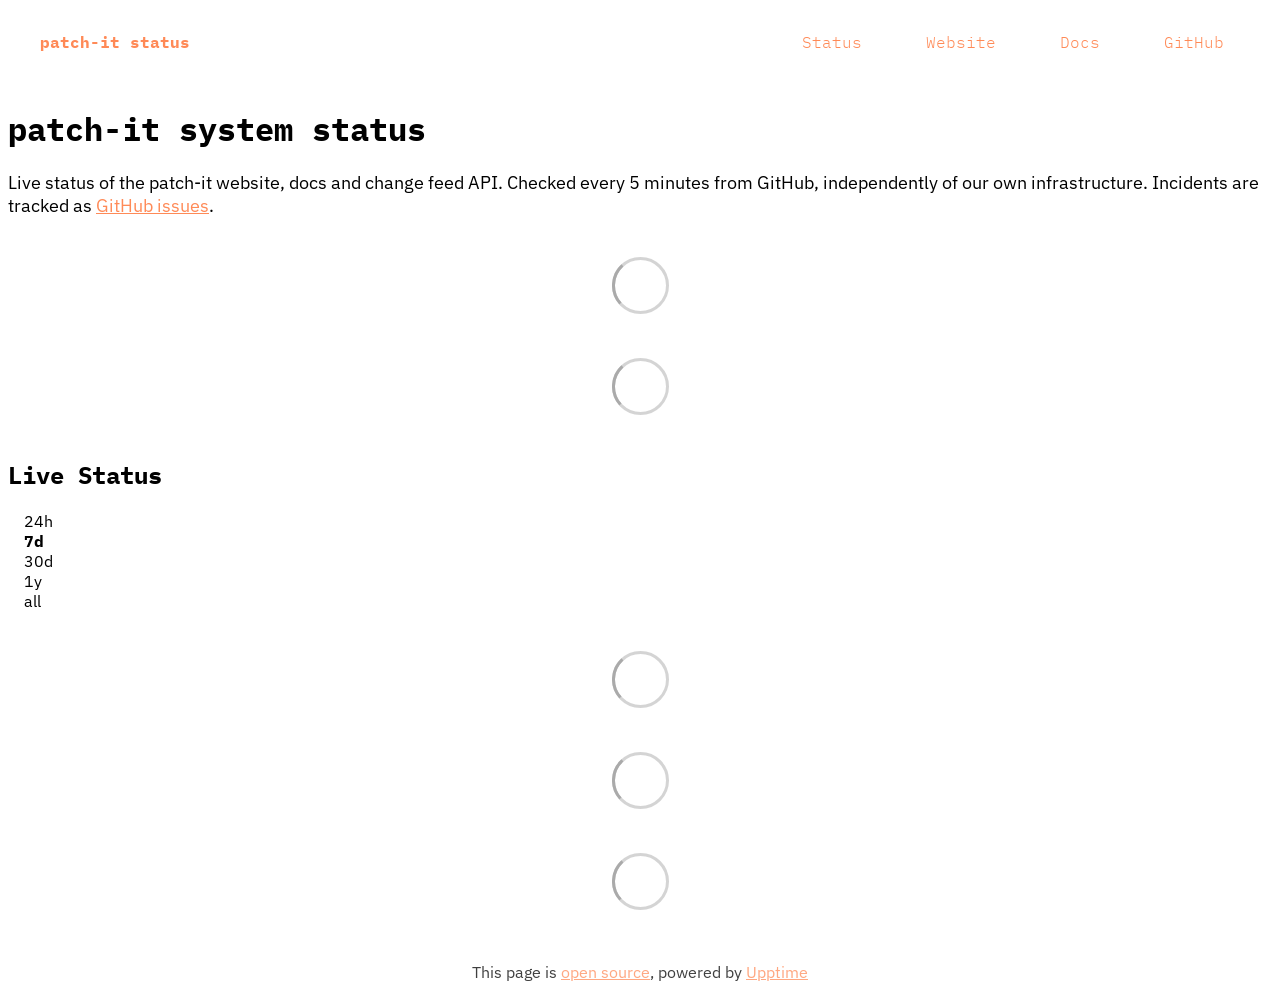
==== index.html @ e81a8a36 "deploy: 163b3bfc0ad0d9d0234fc63a9e284833df09946a" ====
<!DOCTYPE html> <html lang=en> <head> <meta charset=utf-8> <meta content="width=device-width,initial-scale=1" name=viewport> <meta content=#333333 name=theme-color> <base href=/ > <link href=manifest.json rel=manifest crossorigin=use-credentials> <script>__SAPPER__={baseUrl:"",preloaded:[void 0,{}]};if('serviceWorker' in navigator)navigator.serviceWorker.register('/service-worker.js');(function(){try{eval("async function x(){}");var main="/client/client.f2226333.js"}catch(e){main="/client/legacy/client.76f00b68.js"};var s=document.createElement("script");try{new Function("if(0)import('')")();s.src=main;s.type="module";s.crossOrigin="use-credentials";}catch(e){s.src="/client/shimport@2.0.5.js";s.setAttribute("data-main",main);}document.head.appendChild(s);}());</script> <link href=client/client-31a52aa5.css rel=stylesheet><link href=client/createOctokit-a85f76c7.css rel=stylesheet><link href=client/index-b0b6455a.css rel=stylesheet> <title>patch-it status</title><link href=https://fonts.googleapis.com rel=preconnect><link href="https://fonts.googleapis.com/css2?family=IBM+Plex+Mono:wght@500;700&family=IBM+Plex+Sans:wght@400;600&display=swap" rel=stylesheet><link href=https://status.patch-it.dev/themes/dark.css rel=stylesheet><link href=https://status.patch-it.dev/global.css rel=stylesheet><link href=https://raw.githubusercontent.com/patch-it-dev/patch-it-uptime/master/assets/patch-it-logo.svg rel=icon type=image/svg><link href=https://raw.githubusercontent.com/patch-it-dev/patch-it-uptime/master/assets/patch-it-logo.svg rel=icon type=image/png><style>body{font-family:'IBM Plex Sans',system-ui,sans-serif}h1,h2,h3,nav a{font-family:'IBM Plex Mono',ui-monospace,monospace}a{color:#ff8a57}</style> <link href=/client/client.f2226333.js rel=modulepreload as=script crossorigin=use-credentials><link href=/client/client-31a52aa5.css rel=preload as=style><link href=/client/index.d3b7b131.js rel=modulepreload as=script crossorigin=use-credentials><link href=/client/createOctokit.0cf32bf6.js rel=modulepreload as=script crossorigin=use-credentials><link href=/client/inject_styles.803b7e80.js rel=modulepreload as=script crossorigin=use-credentials><link href=/client/createOctokit-a85f76c7.css rel=preload as=style><link href=/client/index-b0b6455a.css rel=preload as=style></head> <body> <div id=sapper> <nav class=svelte-a08hsz><div class="svelte-a08hsz container"><div><a href=https://status.patch-it.dev class="svelte-a08hsz logo"><img alt="" class=svelte-a08hsz src=https://raw.githubusercontent.com/patch-it-dev/patch-it-uptime/master/assets/patch-it-logo.svg> <div>patch-it status</div></a></div> <ul class=svelte-a08hsz><li><a href=/ class=svelte-a08hsz target=_self aria-current=page>Status</a> <li><a href=https://patch-it.dev class=svelte-a08hsz target=_self>Website</a> <li><a href=https://docs.patch-it.dev class=svelte-a08hsz target=_self>Docs</a> <li><a href=https://github.com/patch-it-dev class=svelte-a08hsz target=_self>GitHub</a> </li> </ul></div> </nav> <main class=container> <header class=svelte-ngkazm><h1><strong>patch-it</strong> system status</h1> <p class="svelte-ngkazm lead">Live status of the patch-it website, docs and change feed API. Checked every 5 minutes from GitHub, independently of our own infrastructure. Incidents are tracked as <a href=https://github.com/patch-it-dev/patch-it-uptime/issues>GitHub issues</a>.</header> <section class=svelte-8lnl4f><div class="svelte-68jxue loading"><svg class=svelte-68jxue height=38 stroke=#aaa width=38 xmlns=http://www.w3.org/2000/svg><g fill=none fill-rule=evenodd><g stroke-width=2 transform="translate(1 1)"><circle cx=18 cy=18 r=18 stroke-opacity=.5></circle><path d="M36 18c0-9.94-8.06-18-18-18"><animateTransform attributeName=transform dur=1s from="0 18 18" repeatCount=indefinite to="360 18 18" type=rotate></animateTransform></path></g></g></svg></div> </section> <section class=svelte-8lnl4f><div class="svelte-68jxue loading"><svg class=svelte-68jxue height=38 stroke=#aaa width=38 xmlns=http://www.w3.org/2000/svg><g fill=none fill-rule=evenodd><g stroke-width=2 transform="translate(1 1)"><circle cx=18 cy=18 r=18 stroke-opacity=.5></circle><path d="M36 18c0-9.94-8.06-18-18-18"><animateTransform attributeName=transform dur=1s from="0 18 18" repeatCount=indefinite to="360 18 18" type=rotate></animateTransform></path></g></g></svg></div> </section> <div class="svelte-fqsq6s f changed"><h2>Live Status</h2> <form class="svelte-fqsq6s f r"><div><input class=svelte-fqsq6s id=data_day name=d type=radio value=day><label class=svelte-fqsq6s for=data_day>24h</label></div> <div><input class=svelte-fqsq6s id=data_week name=d type=radio value=week checked><label class=svelte-fqsq6s for=data_week>7d</label></div> <div><input class=svelte-fqsq6s id=data_month name=d type=radio value=month><label class=svelte-fqsq6s for=data_month>30d</label></div> <div><input class=svelte-fqsq6s id=data_year name=d type=radio value=year><label class=svelte-fqsq6s for=data_year>1y</label></div> <div><input class=svelte-fqsq6s id=data_all name=d type=radio value=all><label class=svelte-fqsq6s for=data_all>all</label></div></form></div> <section class="svelte-fqsq6s live-status"><div class="svelte-68jxue loading"><svg class=svelte-68jxue height=38 stroke=#aaa width=38 xmlns=http://www.w3.org/2000/svg><g fill=none fill-rule=evenodd><g stroke-width=2 transform="translate(1 1)"><circle cx=18 cy=18 r=18 stroke-opacity=.5></circle><path d="M36 18c0-9.94-8.06-18-18-18"><animateTransform attributeName=transform dur=1s from="0 18 18" repeatCount=indefinite to="360 18 18" type=rotate></animateTransform></path></g></g></svg></div> </section> <section><div class="svelte-68jxue loading"><svg class=svelte-68jxue height=38 stroke=#aaa width=38 xmlns=http://www.w3.org/2000/svg><g fill=none fill-rule=evenodd><g stroke-width=2 transform="translate(1 1)"><circle cx=18 cy=18 r=18 stroke-opacity=.5></circle><path d="M36 18c0-9.94-8.06-18-18-18"><animateTransform attributeName=transform dur=1s from="0 18 18" repeatCount=indefinite to="360 18 18" type=rotate></animateTransform></path></g></g></svg></div> </section> <section><div class="svelte-68jxue loading"><svg class=svelte-68jxue height=38 stroke=#aaa width=38 xmlns=http://www.w3.org/2000/svg><g fill=none fill-rule=evenodd><g stroke-width=2 transform="translate(1 1)"><circle cx=18 cy=18 r=18 stroke-opacity=.5></circle><path d="M36 18c0-9.94-8.06-18-18-18"><animateTransform attributeName=transform dur=1s from="0 18 18" repeatCount=indefinite to="360 18 18" type=rotate></animateTransform></path></g></g></svg></div></section></main> <footer class=svelte-jbr799><p>This page is <a href=https://github.com/patch-it-dev/patch-it-uptime>open source</a>, powered by <a href=https://upptime.js.org>Upptime</a></p> </footer></div> <script> try {
        if (typeof window !== "undefined" && window.navigator && navigator.serviceWorker) {
          navigator.serviceWorker.getRegistrations().then(function (registrations) {
            for (let registration of registrations) {
              registration.unregister();
            }
          });
        }
        if (typeof window !== "undefined" && "caches" in window) {
          caches.keys().then(function (keyList) {
            return Promise.all(
              keyList.map(function (key) {
                return caches.delete(key);
              })
            );
          });
        }
      } catch (error) {} </script>
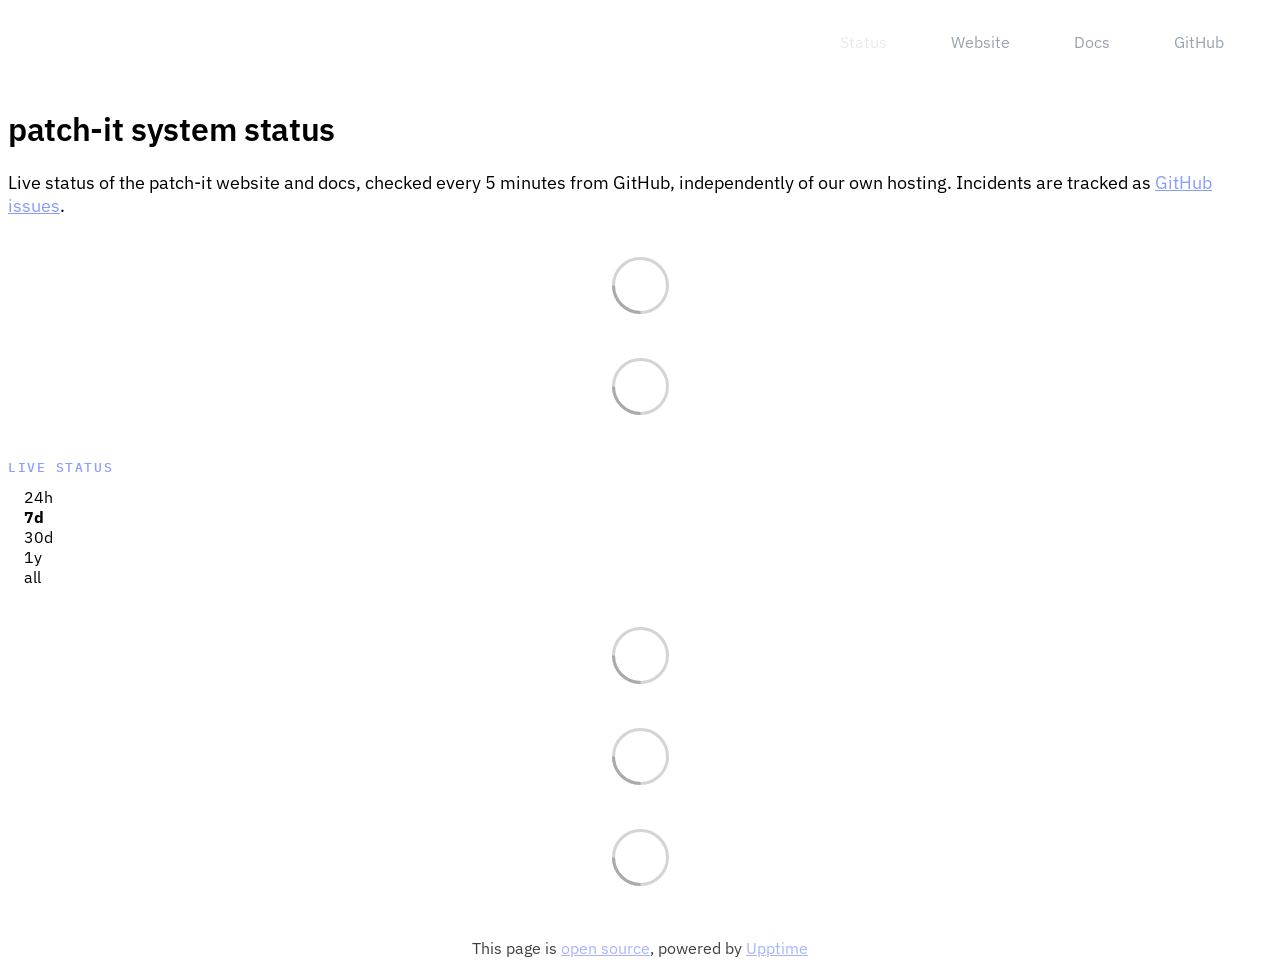
==== commit 359fba88: "deploy: a0e93befae952b4db36827f0dc6cc4a56cb7096a" ====
--- a/index.html
+++ b/index.html
@@ -1,4 +1,4 @@
-<!DOCTYPE html> <html lang=en> <head> <meta charset=utf-8> <meta content="width=device-width,initial-scale=1" name=viewport> <meta content=#333333 name=theme-color> <base href=/ > <link href=manifest.json rel=manifest crossorigin=use-credentials> <script>__SAPPER__={baseUrl:"",preloaded:[void 0,{}]};if('serviceWorker' in navigator)navigator.serviceWorker.register('/service-worker.js');(function(){try{eval("async function x(){}");var main="/client/client.f2226333.js"}catch(e){main="/client/legacy/client.76f00b68.js"};var s=document.createElement("script");try{new Function("if(0)import('')")();s.src=main;s.type="module";s.crossOrigin="use-credentials";}catch(e){s.src="/client/shimport@2.0.5.js";s.setAttribute("data-main",main);}document.head.appendChild(s);}());</script> <link href=client/client-31a52aa5.css rel=stylesheet><link href=client/createOctokit-a85f76c7.css rel=stylesheet><link href=client/index-b0b6455a.css rel=stylesheet> <title>patch-it status</title><link href=https://fonts.googleapis.com rel=preconnect><link href="https://fonts.googleapis.com/css2?family=IBM+Plex+Mono:wght@500;700&family=IBM+Plex+Sans:wght@400;600&display=swap" rel=stylesheet><link href=https://status.patch-it.dev/themes/dark.css rel=stylesheet><link href=https://status.patch-it.dev/global.css rel=stylesheet><link href=https://raw.githubusercontent.com/patch-it-dev/patch-it-uptime/master/assets/patch-it-logo.svg rel=icon type=image/svg><link href=https://raw.githubusercontent.com/patch-it-dev/patch-it-uptime/master/assets/patch-it-logo.svg rel=icon type=image/png><style>body{font-family:'IBM Plex Sans',system-ui,sans-serif}h1,h2,h3,nav a{font-family:'IBM Plex Mono',ui-monospace,monospace}a{color:#ff8a57}</style> <link href=/client/client.f2226333.js rel=modulepreload as=script crossorigin=use-credentials><link href=/client/client-31a52aa5.css rel=preload as=style><link href=/client/index.d3b7b131.js rel=modulepreload as=script crossorigin=use-credentials><link href=/client/createOctokit.0cf32bf6.js rel=modulepreload as=script crossorigin=use-credentials><link href=/client/inject_styles.803b7e80.js rel=modulepreload as=script crossorigin=use-credentials><link href=/client/createOctokit-a85f76c7.css rel=preload as=style><link href=/client/index-b0b6455a.css rel=preload as=style></head> <body> <div id=sapper> <nav class=svelte-a08hsz><div class="svelte-a08hsz container"><div><a href=https://status.patch-it.dev class="svelte-a08hsz logo"><img alt="" class=svelte-a08hsz src=https://raw.githubusercontent.com/patch-it-dev/patch-it-uptime/master/assets/patch-it-logo.svg> <div>patch-it status</div></a></div> <ul class=svelte-a08hsz><li><a href=/ class=svelte-a08hsz target=_self aria-current=page>Status</a> <li><a href=https://patch-it.dev class=svelte-a08hsz target=_self>Website</a> <li><a href=https://docs.patch-it.dev class=svelte-a08hsz target=_self>Docs</a> <li><a href=https://github.com/patch-it-dev class=svelte-a08hsz target=_self>GitHub</a> </li> </ul></div> </nav> <main class=container> <header class=svelte-ngkazm><h1><strong>patch-it</strong> system status</h1> <p class="svelte-ngkazm lead">Live status of the patch-it website, docs and change feed API. Checked every 5 minutes from GitHub, independently of our own infrastructure. Incidents are tracked as <a href=https://github.com/patch-it-dev/patch-it-uptime/issues>GitHub issues</a>.</header> <section class=svelte-8lnl4f><div class="svelte-68jxue loading"><svg class=svelte-68jxue height=38 stroke=#aaa width=38 xmlns=http://www.w3.org/2000/svg><g fill=none fill-rule=evenodd><g stroke-width=2 transform="translate(1 1)"><circle cx=18 cy=18 r=18 stroke-opacity=.5></circle><path d="M36 18c0-9.94-8.06-18-18-18"><animateTransform attributeName=transform dur=1s from="0 18 18" repeatCount=indefinite to="360 18 18" type=rotate></animateTransform></path></g></g></svg></div> </section> <section class=svelte-8lnl4f><div class="svelte-68jxue loading"><svg class=svelte-68jxue height=38 stroke=#aaa width=38 xmlns=http://www.w3.org/2000/svg><g fill=none fill-rule=evenodd><g stroke-width=2 transform="translate(1 1)"><circle cx=18 cy=18 r=18 stroke-opacity=.5></circle><path d="M36 18c0-9.94-8.06-18-18-18"><animateTransform attributeName=transform dur=1s from="0 18 18" repeatCount=indefinite to="360 18 18" type=rotate></animateTransform></path></g></g></svg></div> </section> <div class="svelte-fqsq6s f changed"><h2>Live Status</h2> <form class="svelte-fqsq6s f r"><div><input class=svelte-fqsq6s id=data_day name=d type=radio value=day><label class=svelte-fqsq6s for=data_day>24h</label></div> <div><input class=svelte-fqsq6s id=data_week name=d type=radio value=week checked><label class=svelte-fqsq6s for=data_week>7d</label></div> <div><input class=svelte-fqsq6s id=data_month name=d type=radio value=month><label class=svelte-fqsq6s for=data_month>30d</label></div> <div><input class=svelte-fqsq6s id=data_year name=d type=radio value=year><label class=svelte-fqsq6s for=data_year>1y</label></div> <div><input class=svelte-fqsq6s id=data_all name=d type=radio value=all><label class=svelte-fqsq6s for=data_all>all</label></div></form></div> <section class="svelte-fqsq6s live-status"><div class="svelte-68jxue loading"><svg class=svelte-68jxue height=38 stroke=#aaa width=38 xmlns=http://www.w3.org/2000/svg><g fill=none fill-rule=evenodd><g stroke-width=2 transform="translate(1 1)"><circle cx=18 cy=18 r=18 stroke-opacity=.5></circle><path d="M36 18c0-9.94-8.06-18-18-18"><animateTransform attributeName=transform dur=1s from="0 18 18" repeatCount=indefinite to="360 18 18" type=rotate></animateTransform></path></g></g></svg></div> </section> <section><div class="svelte-68jxue loading"><svg class=svelte-68jxue height=38 stroke=#aaa width=38 xmlns=http://www.w3.org/2000/svg><g fill=none fill-rule=evenodd><g stroke-width=2 transform="translate(1 1)"><circle cx=18 cy=18 r=18 stroke-opacity=.5></circle><path d="M36 18c0-9.94-8.06-18-18-18"><animateTransform attributeName=transform dur=1s from="0 18 18" repeatCount=indefinite to="360 18 18" type=rotate></animateTransform></path></g></g></svg></div> </section> <section><div class="svelte-68jxue loading"><svg class=svelte-68jxue height=38 stroke=#aaa width=38 xmlns=http://www.w3.org/2000/svg><g fill=none fill-rule=evenodd><g stroke-width=2 transform="translate(1 1)"><circle cx=18 cy=18 r=18 stroke-opacity=.5></circle><path d="M36 18c0-9.94-8.06-18-18-18"><animateTransform attributeName=transform dur=1s from="0 18 18" repeatCount=indefinite to="360 18 18" type=rotate></animateTransform></path></g></g></svg></div></section></main> <footer class=svelte-jbr799><p>This page is <a href=https://github.com/patch-it-dev/patch-it-uptime>open source</a>, powered by <a href=https://upptime.js.org>Upptime</a></p> </footer></div> <script> try {
+<!DOCTYPE html> <html lang=en> <head> <meta charset=utf-8> <meta content="width=device-width,initial-scale=1" name=viewport> <meta content=#333333 name=theme-color> <base href=/ > <link href=manifest.json rel=manifest crossorigin=use-credentials> <script>__SAPPER__={baseUrl:"",preloaded:[void 0,{}]};if('serviceWorker' in navigator)navigator.serviceWorker.register('/service-worker.js');(function(){try{eval("async function x(){}");var main="/client/client.6a2a80e5.js"}catch(e){main="/client/legacy/client.29d1ff88.js"};var s=document.createElement("script");try{new Function("if(0)import('')")();s.src=main;s.type="module";s.crossOrigin="use-credentials";}catch(e){s.src="/client/shimport@2.0.5.js";s.setAttribute("data-main",main);}document.head.appendChild(s);}());</script> <link href=client/client-31a52aa5.css rel=stylesheet><link href=client/createOctokit-a85f76c7.css rel=stylesheet><link href=client/index-b0b6455a.css rel=stylesheet> <title>patch-it status</title><link href=https://fonts.googleapis.com rel=preconnect><link href="https://fonts.googleapis.com/css2?family=IBM+Plex+Mono:wght@400;500;700&family=IBM+Plex+Sans:wght@400;600&display=swap" rel=stylesheet><meta content=#0b0d11 name=theme-color><link href=https://status.patch-it.dev/themes/dark.css rel=stylesheet><link href=https://status.patch-it.dev/global.css rel=stylesheet><link href=https://cdn.jsdelivr.net/gh/patch-it-dev/patch-it-uptime@master/assets/favicon.svg rel=icon type=image/svg><link href=https://cdn.jsdelivr.net/gh/patch-it-dev/patch-it-uptime@master/assets/icon-192.png rel=icon type=image/png><style>:root{--body-background-color:#0b0d11;--body-text-color:#e9ebee;--card-background-color:#12161c;--card-border-color:#2a313b;--nav-background-color:#0b0d11;--nav-border-bottom-color:#2a313b;--nav-current-border-bottom-color:#6f86ff;--up-border-left-color:#3fb950;--down-border-left-color:#f47067;--down-background-color:#2c1517;--degraded-border-left-color:#d4a72c;--tag-color:#0b0d11;--tag-up-background-color:#3fb950;--tag-down-background-color:#f47067;--tag-degraded-background-color:#d4a72c;--change-background-color:#d4a72c;--error-button-border-color:#6f86ff;--error-button-background-color:#6f86ff;--error-button-color:#0b0d11;--submit-button-border-color:#6f86ff;--submit-button-background-color:#6f86ff;--submit-button-color:#0b0d11;--graph-opacity:0.9;--graph-filter:none}body{font-family:'IBM Plex Sans',system-ui,-apple-system,'Segoe UI',sans-serif}h1,h2,h3,h4{font-weight:600;letter-spacing:-.01em}h2{font-size:13px;letter-spacing:.12em;text-transform:uppercase;font-family:'IBM Plex Mono',ui-monospace,monospace;color:#8a9cff;font-weight:500}.tag,code,dl dt{font-family:'IBM Plex Mono',ui-monospace,monospace}a{color:#8a9cff}a:hover{color:#b3bfff}nav a{color:#9ba3ad;font-weight:400}nav a[aria-current]{color:#e9ebee}nav .logo img{height:24px!important;width:auto;border-radius:0!important;margin-right:0!important}article{border-radius:14px!important;border-width:1px!important;border-left-width:4px!important}.tag{border-radius:999px!important;font-weight:600}.submit-button,a.error-button{border-radius:999px!important;font-weight:600}:focus-visible{outline:2px solid #6f86ff;outline-offset:2px}</style> <link href=/client/client.6a2a80e5.js rel=modulepreload as=script crossorigin=use-credentials><link href=/client/client-31a52aa5.css rel=preload as=style><link href=/client/index.ca146986.js rel=modulepreload as=script crossorigin=use-credentials><link href=/client/createOctokit.452996a1.js rel=modulepreload as=script crossorigin=use-credentials><link href=/client/inject_styles.803b7e80.js rel=modulepreload as=script crossorigin=use-credentials><link href=/client/createOctokit-a85f76c7.css rel=preload as=style><link href=/client/index-b0b6455a.css rel=preload as=style></head> <body> <div id=sapper> <nav class=svelte-a08hsz><div class="svelte-a08hsz container"><div><a href=https://status.patch-it.dev class="svelte-a08hsz logo"><img alt="" class=svelte-a08hsz src=https://cdn.jsdelivr.net/gh/patch-it-dev/patch-it-uptime@master/assets/wordmark-on-dark.svg> </a></div> <ul class=svelte-a08hsz><li><a href=/ class=svelte-a08hsz target=_self aria-current=page>Status</a> <li><a href=https://patch-it.dev class=svelte-a08hsz target=_self>Website</a> <li><a href=https://docs.patch-it.dev class=svelte-a08hsz target=_self>Docs</a> <li><a href=https://github.com/patch-it-dev class=svelte-a08hsz target=_self>GitHub</a> </li> </ul></div> </nav> <main class=container> <header class=svelte-ngkazm><h1>patch-it system status</h1> <p class="svelte-ngkazm lead">Live status of the patch-it website and docs, checked every 5 minutes from GitHub, independently of our own hosting. Incidents are tracked as <a href=https://github.com/patch-it-dev/patch-it-uptime/issues>GitHub issues</a>.</header> <section class=svelte-8lnl4f><div class="svelte-68jxue loading"><svg class=svelte-68jxue height=38 stroke=#aaa width=38 xmlns=http://www.w3.org/2000/svg><g fill=none fill-rule=evenodd><g stroke-width=2 transform="translate(1 1)"><circle cx=18 cy=18 r=18 stroke-opacity=.5></circle><path d="M36 18c0-9.94-8.06-18-18-18"><animateTransform attributeName=transform dur=1s from="0 18 18" repeatCount=indefinite to="360 18 18" type=rotate></animateTransform></path></g></g></svg></div> </section> <section class=svelte-8lnl4f><div class="svelte-68jxue loading"><svg class=svelte-68jxue height=38 stroke=#aaa width=38 xmlns=http://www.w3.org/2000/svg><g fill=none fill-rule=evenodd><g stroke-width=2 transform="translate(1 1)"><circle cx=18 cy=18 r=18 stroke-opacity=.5></circle><path d="M36 18c0-9.94-8.06-18-18-18"><animateTransform attributeName=transform dur=1s from="0 18 18" repeatCount=indefinite to="360 18 18" type=rotate></animateTransform></path></g></g></svg></div> </section> <div class="svelte-fqsq6s f changed"><h2>Live Status</h2> <form class="svelte-fqsq6s f r"><div><input class=svelte-fqsq6s id=data_day name=d type=radio value=day><label class=svelte-fqsq6s for=data_day>24h</label></div> <div><input class=svelte-fqsq6s id=data_week name=d type=radio value=week checked><label class=svelte-fqsq6s for=data_week>7d</label></div> <div><input class=svelte-fqsq6s id=data_month name=d type=radio value=month><label class=svelte-fqsq6s for=data_month>30d</label></div> <div><input class=svelte-fqsq6s id=data_year name=d type=radio value=year><label class=svelte-fqsq6s for=data_year>1y</label></div> <div><input class=svelte-fqsq6s id=data_all name=d type=radio value=all><label class=svelte-fqsq6s for=data_all>all</label></div></form></div> <section class="svelte-fqsq6s live-status"><div class="svelte-68jxue loading"><svg class=svelte-68jxue height=38 stroke=#aaa width=38 xmlns=http://www.w3.org/2000/svg><g fill=none fill-rule=evenodd><g stroke-width=2 transform="translate(1 1)"><circle cx=18 cy=18 r=18 stroke-opacity=.5></circle><path d="M36 18c0-9.94-8.06-18-18-18"><animateTransform attributeName=transform dur=1s from="0 18 18" repeatCount=indefinite to="360 18 18" type=rotate></animateTransform></path></g></g></svg></div> </section> <section><div class="svelte-68jxue loading"><svg class=svelte-68jxue height=38 stroke=#aaa width=38 xmlns=http://www.w3.org/2000/svg><g fill=none fill-rule=evenodd><g stroke-width=2 transform="translate(1 1)"><circle cx=18 cy=18 r=18 stroke-opacity=.5></circle><path d="M36 18c0-9.94-8.06-18-18-18"><animateTransform attributeName=transform dur=1s from="0 18 18" repeatCount=indefinite to="360 18 18" type=rotate></animateTransform></path></g></g></svg></div> </section> <section><div class="svelte-68jxue loading"><svg class=svelte-68jxue height=38 stroke=#aaa width=38 xmlns=http://www.w3.org/2000/svg><g fill=none fill-rule=evenodd><g stroke-width=2 transform="translate(1 1)"><circle cx=18 cy=18 r=18 stroke-opacity=.5></circle><path d="M36 18c0-9.94-8.06-18-18-18"><animateTransform attributeName=transform dur=1s from="0 18 18" repeatCount=indefinite to="360 18 18" type=rotate></animateTransform></path></g></g></svg></div></section></main> <footer class=svelte-jbr799><p>This page is <a href=https://github.com/patch-it-dev/patch-it-uptime>open source</a>, powered by <a href=https://upptime.js.org>Upptime</a></p> </footer></div> <script> try {
         if (typeof window !== "undefined" && window.navigator && navigator.serviceWorker) {
           navigator.serviceWorker.getRegistrations().then(function (registrations) {
             for (let registration of registrations) {
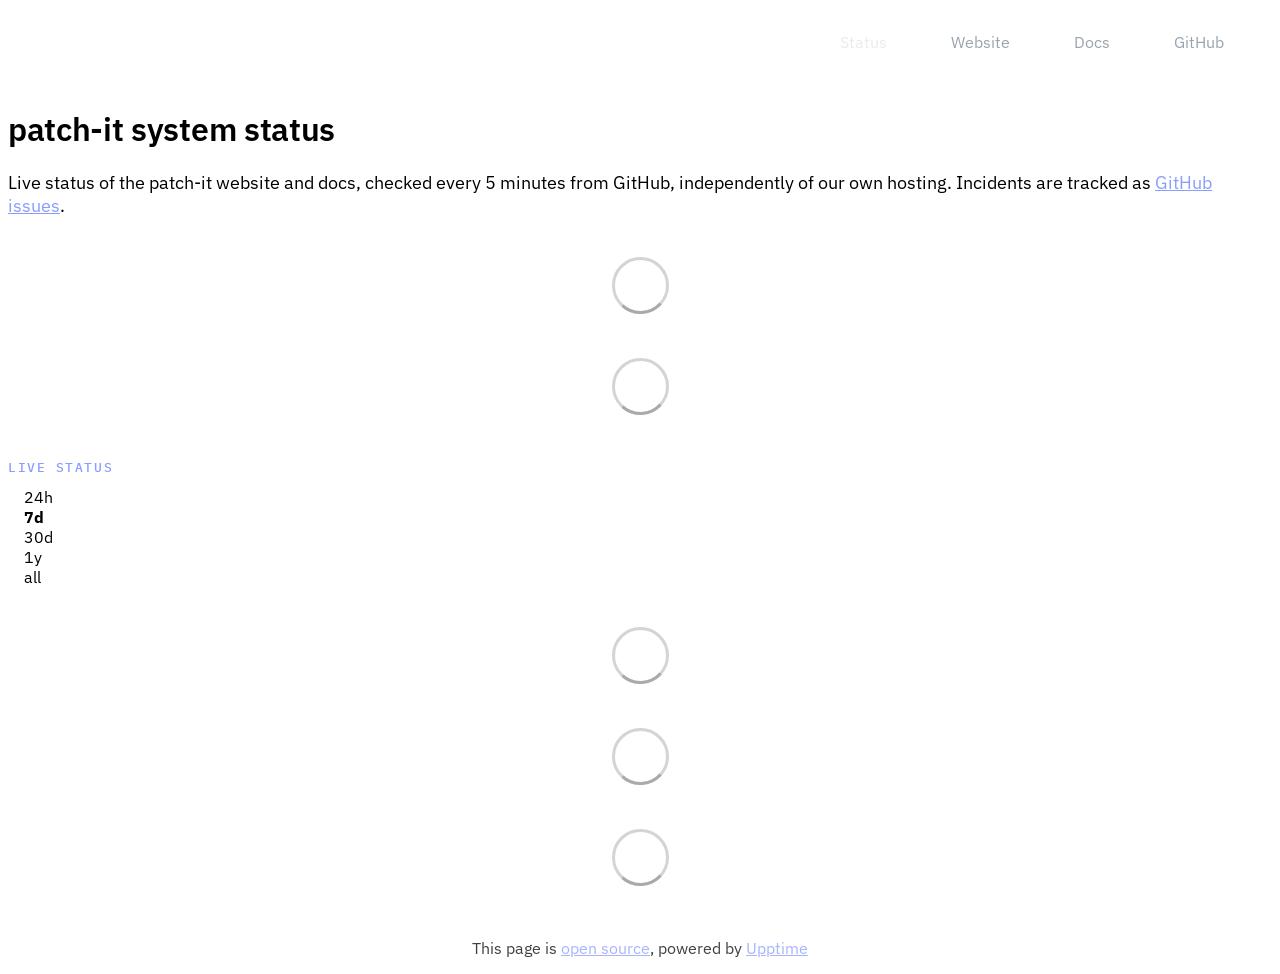
==== commit 003a9267: "deploy: d0241f0cb6e551675f9ba0684bf6f27f46c6b3e2" ====
--- a/index.html
+++ b/index.html
@@ -1,4 +1,4 @@
-<!DOCTYPE html> <html lang=en> <head> <meta charset=utf-8> <meta content="width=device-width,initial-scale=1" name=viewport> <meta content=#333333 name=theme-color> <base href=/ > <link href=manifest.json rel=manifest crossorigin=use-credentials> <script>__SAPPER__={baseUrl:"",preloaded:[void 0,{}]};if('serviceWorker' in navigator)navigator.serviceWorker.register('/service-worker.js');(function(){try{eval("async function x(){}");var main="/client/client.6a2a80e5.js"}catch(e){main="/client/legacy/client.29d1ff88.js"};var s=document.createElement("script");try{new Function("if(0)import('')")();s.src=main;s.type="module";s.crossOrigin="use-credentials";}catch(e){s.src="/client/shimport@2.0.5.js";s.setAttribute("data-main",main);}document.head.appendChild(s);}());</script> <link href=client/client-31a52aa5.css rel=stylesheet><link href=client/createOctokit-a85f76c7.css rel=stylesheet><link href=client/index-b0b6455a.css rel=stylesheet> <title>patch-it status</title><link href=https://fonts.googleapis.com rel=preconnect><link href="https://fonts.googleapis.com/css2?family=IBM+Plex+Mono:wght@400;500;700&family=IBM+Plex+Sans:wght@400;600&display=swap" rel=stylesheet><meta content=#0b0d11 name=theme-color><link href=https://status.patch-it.dev/themes/dark.css rel=stylesheet><link href=https://status.patch-it.dev/global.css rel=stylesheet><link href=https://cdn.jsdelivr.net/gh/patch-it-dev/patch-it-uptime@master/assets/favicon.svg rel=icon type=image/svg><link href=https://cdn.jsdelivr.net/gh/patch-it-dev/patch-it-uptime@master/assets/icon-192.png rel=icon type=image/png><style>:root{--body-background-color:#0b0d11;--body-text-color:#e9ebee;--card-background-color:#12161c;--card-border-color:#2a313b;--nav-background-color:#0b0d11;--nav-border-bottom-color:#2a313b;--nav-current-border-bottom-color:#6f86ff;--up-border-left-color:#3fb950;--down-border-left-color:#f47067;--down-background-color:#2c1517;--degraded-border-left-color:#d4a72c;--tag-color:#0b0d11;--tag-up-background-color:#3fb950;--tag-down-background-color:#f47067;--tag-degraded-background-color:#d4a72c;--change-background-color:#d4a72c;--error-button-border-color:#6f86ff;--error-button-background-color:#6f86ff;--error-button-color:#0b0d11;--submit-button-border-color:#6f86ff;--submit-button-background-color:#6f86ff;--submit-button-color:#0b0d11;--graph-opacity:0.9;--graph-filter:none}body{font-family:'IBM Plex Sans',system-ui,-apple-system,'Segoe UI',sans-serif}h1,h2,h3,h4{font-weight:600;letter-spacing:-.01em}h2{font-size:13px;letter-spacing:.12em;text-transform:uppercase;font-family:'IBM Plex Mono',ui-monospace,monospace;color:#8a9cff;font-weight:500}.tag,code,dl dt{font-family:'IBM Plex Mono',ui-monospace,monospace}a{color:#8a9cff}a:hover{color:#b3bfff}nav a{color:#9ba3ad;font-weight:400}nav a[aria-current]{color:#e9ebee}nav .logo img{height:24px!important;width:auto;border-radius:0!important;margin-right:0!important}article{border-radius:14px!important;border-width:1px!important;border-left-width:4px!important}.tag{border-radius:999px!important;font-weight:600}.submit-button,a.error-button{border-radius:999px!important;font-weight:600}:focus-visible{outline:2px solid #6f86ff;outline-offset:2px}</style> <link href=/client/client.6a2a80e5.js rel=modulepreload as=script crossorigin=use-credentials><link href=/client/client-31a52aa5.css rel=preload as=style><link href=/client/index.ca146986.js rel=modulepreload as=script crossorigin=use-credentials><link href=/client/createOctokit.452996a1.js rel=modulepreload as=script crossorigin=use-credentials><link href=/client/inject_styles.803b7e80.js rel=modulepreload as=script crossorigin=use-credentials><link href=/client/createOctokit-a85f76c7.css rel=preload as=style><link href=/client/index-b0b6455a.css rel=preload as=style></head> <body> <div id=sapper> <nav class=svelte-a08hsz><div class="svelte-a08hsz container"><div><a href=https://status.patch-it.dev class="svelte-a08hsz logo"><img alt="" class=svelte-a08hsz src=https://cdn.jsdelivr.net/gh/patch-it-dev/patch-it-uptime@master/assets/wordmark-on-dark.svg> </a></div> <ul class=svelte-a08hsz><li><a href=/ class=svelte-a08hsz target=_self aria-current=page>Status</a> <li><a href=https://patch-it.dev class=svelte-a08hsz target=_self>Website</a> <li><a href=https://docs.patch-it.dev class=svelte-a08hsz target=_self>Docs</a> <li><a href=https://github.com/patch-it-dev class=svelte-a08hsz target=_self>GitHub</a> </li> </ul></div> </nav> <main class=container> <header class=svelte-ngkazm><h1>patch-it system status</h1> <p class="svelte-ngkazm lead">Live status of the patch-it website and docs, checked every 5 minutes from GitHub, independently of our own hosting. Incidents are tracked as <a href=https://github.com/patch-it-dev/patch-it-uptime/issues>GitHub issues</a>.</header> <section class=svelte-8lnl4f><div class="svelte-68jxue loading"><svg class=svelte-68jxue height=38 stroke=#aaa width=38 xmlns=http://www.w3.org/2000/svg><g fill=none fill-rule=evenodd><g stroke-width=2 transform="translate(1 1)"><circle cx=18 cy=18 r=18 stroke-opacity=.5></circle><path d="M36 18c0-9.94-8.06-18-18-18"><animateTransform attributeName=transform dur=1s from="0 18 18" repeatCount=indefinite to="360 18 18" type=rotate></animateTransform></path></g></g></svg></div> </section> <section class=svelte-8lnl4f><div class="svelte-68jxue loading"><svg class=svelte-68jxue height=38 stroke=#aaa width=38 xmlns=http://www.w3.org/2000/svg><g fill=none fill-rule=evenodd><g stroke-width=2 transform="translate(1 1)"><circle cx=18 cy=18 r=18 stroke-opacity=.5></circle><path d="M36 18c0-9.94-8.06-18-18-18"><animateTransform attributeName=transform dur=1s from="0 18 18" repeatCount=indefinite to="360 18 18" type=rotate></animateTransform></path></g></g></svg></div> </section> <div class="svelte-fqsq6s f changed"><h2>Live Status</h2> <form class="svelte-fqsq6s f r"><div><input class=svelte-fqsq6s id=data_day name=d type=radio value=day><label class=svelte-fqsq6s for=data_day>24h</label></div> <div><input class=svelte-fqsq6s id=data_week name=d type=radio value=week checked><label class=svelte-fqsq6s for=data_week>7d</label></div> <div><input class=svelte-fqsq6s id=data_month name=d type=radio value=month><label class=svelte-fqsq6s for=data_month>30d</label></div> <div><input class=svelte-fqsq6s id=data_year name=d type=radio value=year><label class=svelte-fqsq6s for=data_year>1y</label></div> <div><input class=svelte-fqsq6s id=data_all name=d type=radio value=all><label class=svelte-fqsq6s for=data_all>all</label></div></form></div> <section class="svelte-fqsq6s live-status"><div class="svelte-68jxue loading"><svg class=svelte-68jxue height=38 stroke=#aaa width=38 xmlns=http://www.w3.org/2000/svg><g fill=none fill-rule=evenodd><g stroke-width=2 transform="translate(1 1)"><circle cx=18 cy=18 r=18 stroke-opacity=.5></circle><path d="M36 18c0-9.94-8.06-18-18-18"><animateTransform attributeName=transform dur=1s from="0 18 18" repeatCount=indefinite to="360 18 18" type=rotate></animateTransform></path></g></g></svg></div> </section> <section><div class="svelte-68jxue loading"><svg class=svelte-68jxue height=38 stroke=#aaa width=38 xmlns=http://www.w3.org/2000/svg><g fill=none fill-rule=evenodd><g stroke-width=2 transform="translate(1 1)"><circle cx=18 cy=18 r=18 stroke-opacity=.5></circle><path d="M36 18c0-9.94-8.06-18-18-18"><animateTransform attributeName=transform dur=1s from="0 18 18" repeatCount=indefinite to="360 18 18" type=rotate></animateTransform></path></g></g></svg></div> </section> <section><div class="svelte-68jxue loading"><svg class=svelte-68jxue height=38 stroke=#aaa width=38 xmlns=http://www.w3.org/2000/svg><g fill=none fill-rule=evenodd><g stroke-width=2 transform="translate(1 1)"><circle cx=18 cy=18 r=18 stroke-opacity=.5></circle><path d="M36 18c0-9.94-8.06-18-18-18"><animateTransform attributeName=transform dur=1s from="0 18 18" repeatCount=indefinite to="360 18 18" type=rotate></animateTransform></path></g></g></svg></div></section></main> <footer class=svelte-jbr799><p>This page is <a href=https://github.com/patch-it-dev/patch-it-uptime>open source</a>, powered by <a href=https://upptime.js.org>Upptime</a></p> </footer></div> <script> try {
+<!DOCTYPE html> <html lang=en> <head> <meta charset=utf-8> <meta content="width=device-width,initial-scale=1" name=viewport> <meta content=#333333 name=theme-color> <base href=/ > <link href=manifest.json rel=manifest crossorigin=use-credentials> <script>__SAPPER__={baseUrl:"",preloaded:[void 0,{}]};if('serviceWorker' in navigator)navigator.serviceWorker.register('/service-worker.js');(function(){try{eval("async function x(){}");var main="/client/client.02542f3a.js"}catch(e){main="/client/legacy/client.dcb6d27b.js"};var s=document.createElement("script");try{new Function("if(0)import('')")();s.src=main;s.type="module";s.crossOrigin="use-credentials";}catch(e){s.src="/client/shimport@2.0.5.js";s.setAttribute("data-main",main);}document.head.appendChild(s);}());</script> <link href=client/client-31a52aa5.css rel=stylesheet><link href=client/createOctokit-a85f76c7.css rel=stylesheet><link href=client/index-b0b6455a.css rel=stylesheet> <title>patch-it status</title><link href=https://fonts.googleapis.com rel=preconnect><link href="https://fonts.googleapis.com/css2?family=IBM+Plex+Mono:wght@400;500;700&family=IBM+Plex+Sans:wght@400;600&display=swap" rel=stylesheet><meta content=#0b0d11 name=theme-color><link href=https://status.patch-it.dev/themes/dark.css rel=stylesheet><link href=https://status.patch-it.dev/global.css rel=stylesheet><link href=https://status.patch-it.dev/favicon.svg rel=icon type=image/svg><link href=https://status.patch-it.dev/icon-192.png rel=icon type=image/png><script src=https://status.patch-it.dev/status.js></script><link href=https://status.patch-it.dev/status.css rel=stylesheet><style>:root{--body-background-color:#0b0d11;--body-text-color:#e9ebee;--card-background-color:#12161c;--card-border-color:#2a313b;--nav-background-color:#0b0d11;--nav-border-bottom-color:#2a313b;--nav-current-border-bottom-color:#6f86ff;--up-border-left-color:#3fb950;--down-border-left-color:#f47067;--down-background-color:#2c1517;--degraded-border-left-color:#d4a72c;--tag-color:#0b0d11;--tag-up-background-color:#3fb950;--tag-down-background-color:#f47067;--tag-degraded-background-color:#d4a72c;--change-background-color:#d4a72c;--error-button-border-color:#6f86ff;--error-button-background-color:#6f86ff;--error-button-color:#0b0d11;--submit-button-border-color:#6f86ff;--submit-button-background-color:#6f86ff;--submit-button-color:#0b0d11;--graph-opacity:0.9;--graph-filter:none}body{font-family:'IBM Plex Sans',system-ui,-apple-system,'Segoe UI',sans-serif}h1,h2,h3,h4{font-weight:600;letter-spacing:-.01em}h2{font-size:13px;letter-spacing:.12em;text-transform:uppercase;font-family:'IBM Plex Mono',ui-monospace,monospace;color:#8a9cff;font-weight:500}.tag,code,dl dt{font-family:'IBM Plex Mono',ui-monospace,monospace}a{color:#8a9cff}a:hover{color:#b3bfff}nav a{color:#9ba3ad;font-weight:400}nav a[aria-current]{color:#e9ebee}nav .logo img{height:24px!important;width:auto;border-radius:0!important;margin-right:0!important}article{border-radius:14px!important;border-width:1px!important;border-left-width:4px!important}.tag{border-radius:999px!important;font-weight:600}.submit-button,a.error-button{border-radius:999px!important;font-weight:600}:focus-visible{outline:2px solid #6f86ff;outline-offset:2px}</style> <link href=/client/client.02542f3a.js rel=modulepreload as=script crossorigin=use-credentials><link href=/client/client-31a52aa5.css rel=preload as=style><link href=/client/index.79286449.js rel=modulepreload as=script crossorigin=use-credentials><link href=/client/createOctokit.e8edfd1b.js rel=modulepreload as=script crossorigin=use-credentials><link href=/client/inject_styles.803b7e80.js rel=modulepreload as=script crossorigin=use-credentials><link href=/client/createOctokit-a85f76c7.css rel=preload as=style><link href=/client/index-b0b6455a.css rel=preload as=style></head> <body> <div id=sapper> <nav class=svelte-a08hsz><div class="svelte-a08hsz container"><div><a href=https://status.patch-it.dev class="svelte-a08hsz logo"><img alt="" class=svelte-a08hsz src=https://status.patch-it.dev/wordmark-on-dark.svg> </a></div> <ul class=svelte-a08hsz><li><a href=/ class=svelte-a08hsz target=_self aria-current=page>Status</a> <li><a href=https://patch-it.dev class=svelte-a08hsz target=_self>Website</a> <li><a href=https://docs.patch-it.dev class=svelte-a08hsz target=_self>Docs</a> <li><a href=https://github.com/patch-it-dev class=svelte-a08hsz target=_self>GitHub</a> </li> </ul></div> </nav> <main class=container> <header class=svelte-ngkazm><h1>patch-it system status</h1> <p class="svelte-ngkazm lead">Live status of the patch-it website and docs, checked every 5 minutes from GitHub, independently of our own hosting. Incidents are tracked as <a href=https://github.com/patch-it-dev/patch-it-uptime/issues>GitHub issues</a>.</header> <section class=svelte-8lnl4f><div class="svelte-68jxue loading"><svg class=svelte-68jxue height=38 stroke=#aaa width=38 xmlns=http://www.w3.org/2000/svg><g fill=none fill-rule=evenodd><g stroke-width=2 transform="translate(1 1)"><circle cx=18 cy=18 r=18 stroke-opacity=.5></circle><path d="M36 18c0-9.94-8.06-18-18-18"><animateTransform attributeName=transform dur=1s from="0 18 18" repeatCount=indefinite to="360 18 18" type=rotate></animateTransform></path></g></g></svg></div> </section> <section class=svelte-8lnl4f><div class="svelte-68jxue loading"><svg class=svelte-68jxue height=38 stroke=#aaa width=38 xmlns=http://www.w3.org/2000/svg><g fill=none fill-rule=evenodd><g stroke-width=2 transform="translate(1 1)"><circle cx=18 cy=18 r=18 stroke-opacity=.5></circle><path d="M36 18c0-9.94-8.06-18-18-18"><animateTransform attributeName=transform dur=1s from="0 18 18" repeatCount=indefinite to="360 18 18" type=rotate></animateTransform></path></g></g></svg></div> </section> <div class="svelte-fqsq6s f changed"><h2>Live Status</h2> <form class="svelte-fqsq6s f r"><div><input class=svelte-fqsq6s id=data_day name=d type=radio value=day><label class=svelte-fqsq6s for=data_day>24h</label></div> <div><input class=svelte-fqsq6s id=data_week name=d type=radio value=week checked><label class=svelte-fqsq6s for=data_week>7d</label></div> <div><input class=svelte-fqsq6s id=data_month name=d type=radio value=month><label class=svelte-fqsq6s for=data_month>30d</label></div> <div><input class=svelte-fqsq6s id=data_year name=d type=radio value=year><label class=svelte-fqsq6s for=data_year>1y</label></div> <div><input class=svelte-fqsq6s id=data_all name=d type=radio value=all><label class=svelte-fqsq6s for=data_all>all</label></div></form></div> <section class="svelte-fqsq6s live-status"><div class="svelte-68jxue loading"><svg class=svelte-68jxue height=38 stroke=#aaa width=38 xmlns=http://www.w3.org/2000/svg><g fill=none fill-rule=evenodd><g stroke-width=2 transform="translate(1 1)"><circle cx=18 cy=18 r=18 stroke-opacity=.5></circle><path d="M36 18c0-9.94-8.06-18-18-18"><animateTransform attributeName=transform dur=1s from="0 18 18" repeatCount=indefinite to="360 18 18" type=rotate></animateTransform></path></g></g></svg></div> </section> <section><div class="svelte-68jxue loading"><svg class=svelte-68jxue height=38 stroke=#aaa width=38 xmlns=http://www.w3.org/2000/svg><g fill=none fill-rule=evenodd><g stroke-width=2 transform="translate(1 1)"><circle cx=18 cy=18 r=18 stroke-opacity=.5></circle><path d="M36 18c0-9.94-8.06-18-18-18"><animateTransform attributeName=transform dur=1s from="0 18 18" repeatCount=indefinite to="360 18 18" type=rotate></animateTransform></path></g></g></svg></div> </section> <section><div class="svelte-68jxue loading"><svg class=svelte-68jxue height=38 stroke=#aaa width=38 xmlns=http://www.w3.org/2000/svg><g fill=none fill-rule=evenodd><g stroke-width=2 transform="translate(1 1)"><circle cx=18 cy=18 r=18 stroke-opacity=.5></circle><path d="M36 18c0-9.94-8.06-18-18-18"><animateTransform attributeName=transform dur=1s from="0 18 18" repeatCount=indefinite to="360 18 18" type=rotate></animateTransform></path></g></g></svg></div></section></main> <footer class=svelte-jbr799><p>This page is <a href=https://github.com/patch-it-dev/patch-it-uptime>open source</a>, powered by <a href=https://upptime.js.org>Upptime</a></p> </footer></div> <script> try {
         if (typeof window !== "undefined" && window.navigator && navigator.serviceWorker) {
           navigator.serviceWorker.getRegistrations().then(function (registrations) {
             for (let registration of registrations) {
